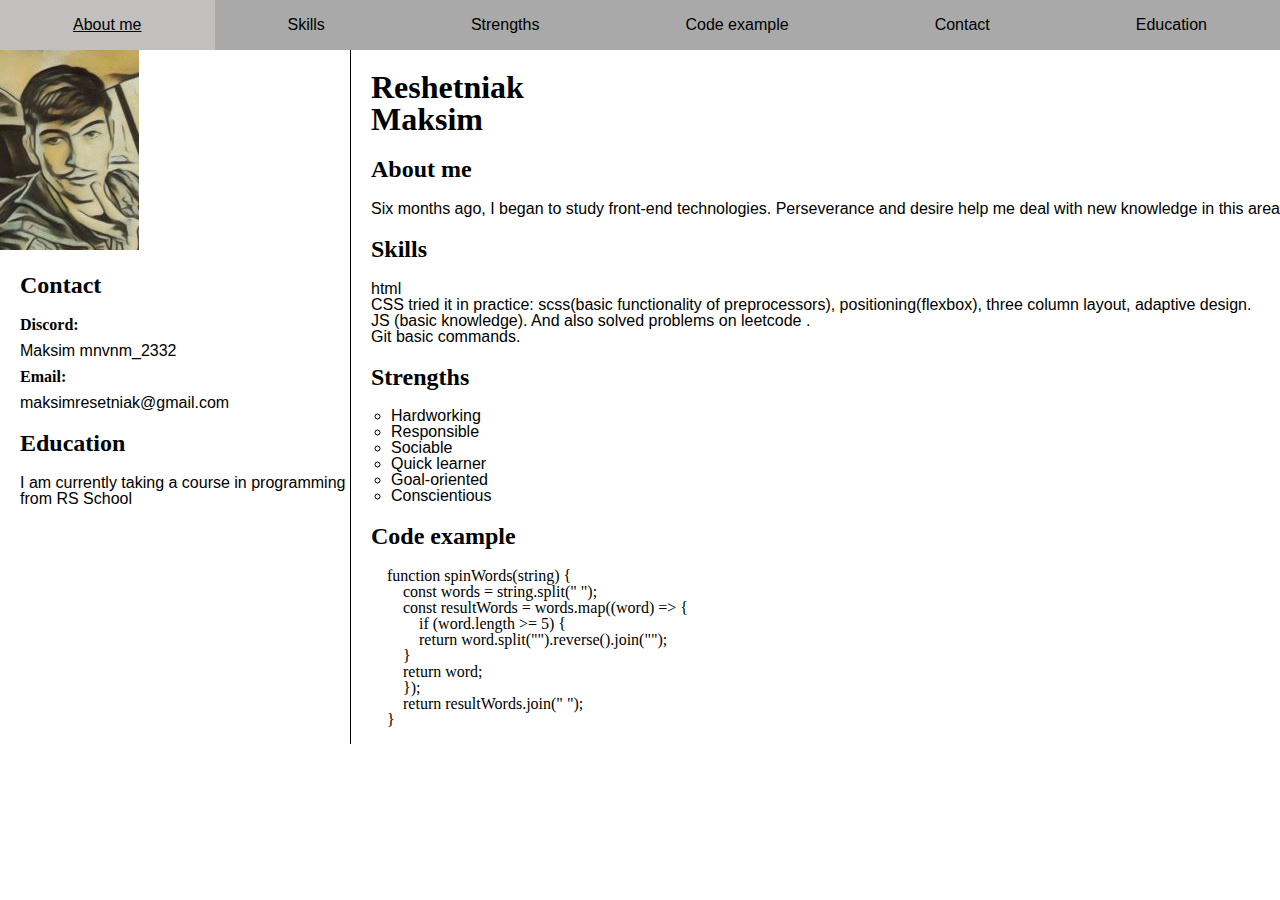
==== index.html @ 9e8125ed "feat: add style for text, main, header." ====
<!DOCTYPE html>
<html lang="en">

<head>
    <meta charset="UTF-8">
    <meta name="viewport" content="width=device-width, initial-scale=1.0">
    <title>CV</title>
    <link rel="icon" href="assets/favicon.ico">
    <link rel="stylesheet" type="text/css" href="css/style.css">
</head>

<body>
    <header class="header container">
        <nav>
            <ul class="nav-list">
                <li class="nav-item"><a href="#aboutMe" class="nav-link">About me</a></li>
                <li class="nav-item"><a href="#skills" class="nav-link">Skills</a></li>
                <li class="nav-item"><a href="#strengths" class="nav-link">Strengths</a></li>
                <li class="nav-item"><a href="#codeExample" class="nav-link">Code example</a></li>
                <li class="nav-item"><a href="#contact" class="nav-link">Contact</a></li>
                <li class="nav-item"><a href="#education" class="nav-link">Education</a></li>
            </ul>
        </nav>
    </header>
    <main class="main-container">
        <div class="left-side">
            <figure class="section">
                <img src="img/photo.jpg" alt="photo whith me">
            </figure>
            <section class="section padding-left-20">
                <div class="contact">
                    <h2>Contact</h2>
                    <div>
                        <h4>Discord:</h4>
                        <span>Maksim mnvnm_2332</span>
                    </div>
                    <div>
                        <h4>Email:</h4>
                        <span>maksimresetniak@gmail.com</span>
                    </div>
                </div>
                <div class="education">
                    <h2>Education</h2>
                    <span>I am currently taking a course in programming from RS School</span>
                </div>
            </section>

        </div>
        <div class="right-side padding-left-20">
            <h1>Reshetniak<br>
                Maksim
            </h1>
            <section>
                <div class="">
                    <h2>About me</h2>
                    <span class="text">Six months ago, I began to study front-end technologies. Perseverance and desire
                        help me deal
                        with new knowledge in this area.</span>
                </div>
                <div class="">
                    <h2>Skills</h2>
                    <ul>
                        <li>html</li>
                        <li>CSS tried it in practice: scss(basic functionality of preprocessors), positioning(flexbox),
                            three column layout, adaptive design.</li>
                        <li>JS (basic knowledge). And also solved problems on leetcode <https:
                                //github.com/MaksimR02/training_algorithm>.</li>
                        <li>Git basic commands.</li>
                    </ul>
                </div>
                <div class="">
                    <h2>Strengths</h2>
                    <ul class="strengths padding-left-20">
                        <li>Hardworking</li>
                        <li>Responsible</li>
                        <li>Sociable</li>
                        <li>Quick learner</li>
                        <li>Goal-oriented</li>
                        <li>Conscientious</li>
                    </ul>
                </div>
                <div class="">
                    <h2>Code example</h2>
                    <pre>
    function spinWords(string) {
        const words = string.split(" ");
        const resultWords = words.map((word) => {
            if (word.length >= 5) {
            return word.split("").reverse().join("");
        }
        return word;
        });
        return resultWords.join(" ");
    }
                    </pre>
                </div>

            </section>

        </div>
    </main>


</body>

</html>
---- css/style.css ----
@import url(reset.css);
@import url(header.css);
@import url(main.css);


.container {
  max-width: 1440px;
  margin: 0 auto;
}

h4 {
  margin: 10px 0;
}
.padding-left-20{
  padding-left: 20px;
}
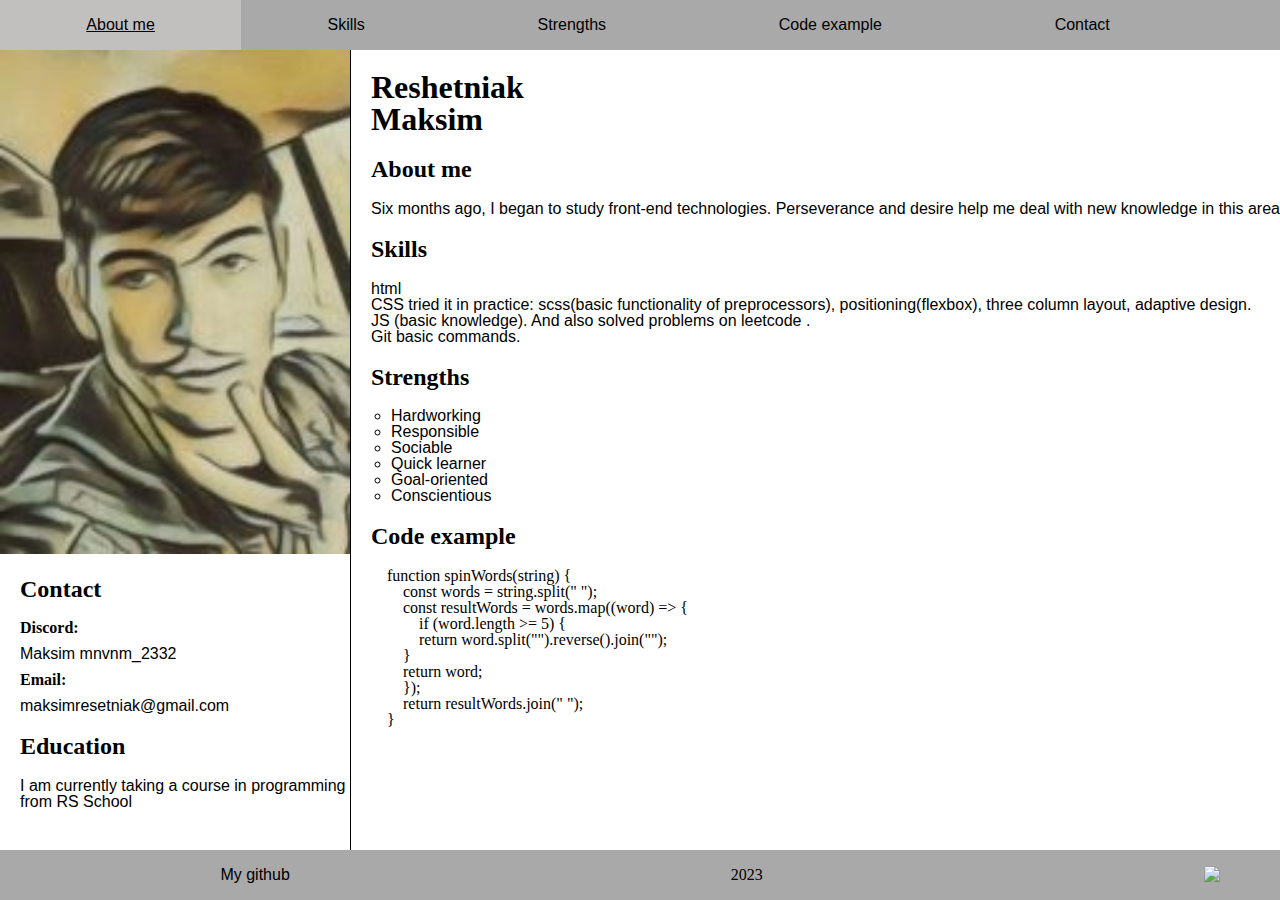
==== commit decda35d: "feat: add footer and style for footer and style for main" ====
--- a/index.html
+++ b/index.html
@@ -25,11 +25,11 @@
     <main class="main-container">
         <div class="left-side">
             <figure class="section">
-                <img src="img/photo.jpg" alt="photo whith me">
+                <img src="img/photo.jpg" alt="photo whith me" class="photo-me">
             </figure>
             <section class="section padding-left-20">
                 <div class="contact">
-                    <h2>Contact</h2>
+                    <h2 id="contact">Contact</h2>
                     <div>
                         <h4>Discord:</h4>
                         <span>Maksim mnvnm_2332</span>
@@ -40,7 +40,7 @@
                     </div>
                 </div>
                 <div class="education">
-                    <h2>Education</h2>
+                    <h2 id="education">Education</h2>
                     <span>I am currently taking a course in programming from RS School</span>
                 </div>
             </section>
@@ -52,13 +52,13 @@
             </h1>
             <section>
                 <div class="">
-                    <h2>About me</h2>
-                    <span class="text">Six months ago, I began to study front-end technologies. Perseverance and desire
+                    <h2 id="aboutMe">About me</h2>
+                    <span class="text" name="aboutMe">Six months ago, I began to study front-end technologies. Perseverance and desire
                         help me deal
                         with new knowledge in this area.</span>
                 </div>
                 <div class="">
-                    <h2>Skills</h2>
+                    <h2 id="skills">Skills</h2>
                     <ul>
                         <li>html</li>
                         <li>CSS tried it in practice: scss(basic functionality of preprocessors), positioning(flexbox),
@@ -69,7 +69,7 @@
                     </ul>
                 </div>
                 <div class="">
-                    <h2>Strengths</h2>
+                    <h2 id="strengths">Strengths</h2>
                     <ul class="strengths padding-left-20">
                         <li>Hardworking</li>
                         <li>Responsible</li>
@@ -79,8 +79,8 @@
                         <li>Conscientious</li>
                     </ul>
                 </div>
-                <div class="">
-                    <h2>Code example</h2>
+                <div class="" >
+                    <h2 id="codeExample">Code example</h2>
                     <pre>
     function spinWords(string) {
         const words = string.split(" ");
@@ -99,6 +99,13 @@
 
         </div>
     </main>
+    <footer class="container footer">
+        <div>
+            <span><a href="https://github.com/MaksimR02/rsschool-cv" class="link">My github</a></span>
+        </div>
+        <div>2023</div>
+        <a href="https://rs.school/js/"><img src="https://rs.school/images/rs_school_js.svg" class="img-rs-school"></a>
+    </footer>
 
 
 </body>
--- a/css/style.css
+++ b/css/style.css
@@ -1,16 +1,28 @@
 @import url(reset.css);
 @import url(header.css);
 @import url(main.css);
+@import url(footer.css);
 
+body {
+  min-height: 100vh;
+  display: flex;
+  flex-direction: column;
+}
 
 .container {
-  max-width: 1440px;
+  width: 1440px;
   margin: 0 auto;
 }
 
 h4 {
   margin: 10px 0;
 }
-.padding-left-20{
+
+.padding-left-20 {
   padding-left: 20px;
+}
+
+.link {
+  color: black;
+  text-decoration: none;
 }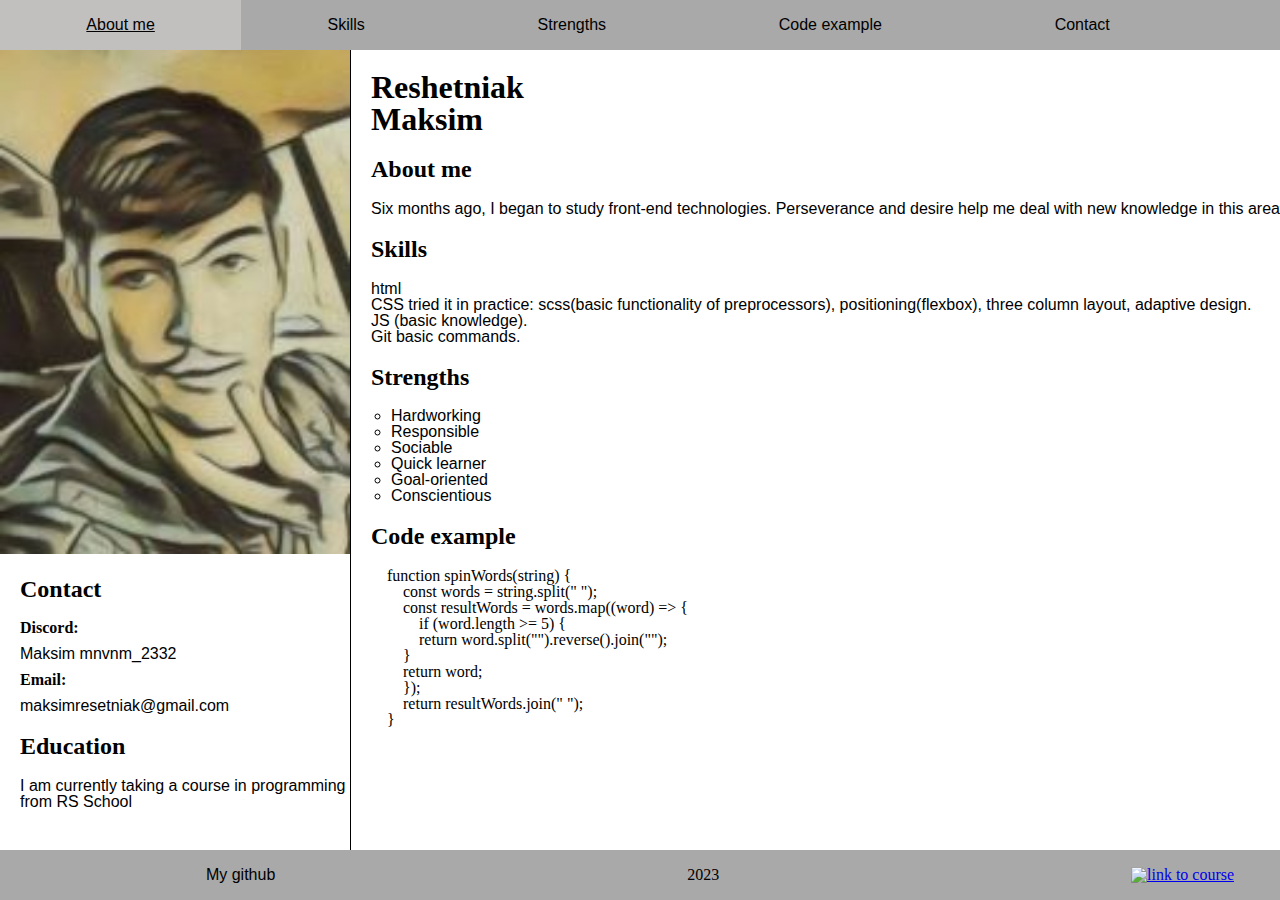
==== commit 60361054: "feat: add property for tag" ====
--- a/index.html
+++ b/index.html
@@ -53,7 +53,7 @@
             <section>
                 <div class="">
                     <h2 id="aboutMe">About me</h2>
-                    <span class="text" name="aboutMe">Six months ago, I began to study front-end technologies. Perseverance and desire
+                    <span class="text">Six months ago, I began to study front-end technologies. Perseverance and desire
                         help me deal
                         with new knowledge in this area.</span>
                 </div>
@@ -63,8 +63,7 @@
                         <li>html</li>
                         <li>CSS tried it in practice: scss(basic functionality of preprocessors), positioning(flexbox),
                             three column layout, adaptive design.</li>
-                        <li>JS (basic knowledge). And also solved problems on leetcode <https:
-                                //github.com/MaksimR02/training_algorithm>.</li>
+                        <li>JS (basic knowledge).</li>
                         <li>Git basic commands.</li>
                     </ul>
                 </div>
@@ -104,7 +103,7 @@
             <span><a href="https://github.com/MaksimR02/rsschool-cv" class="link">My github</a></span>
         </div>
         <div>2023</div>
-        <a href="https://rs.school/js/"><img src="https://rs.school/images/rs_school_js.svg" class="img-rs-school"></a>
+        <a href="https://rs.school/js/"><img src="https://rs.school/images/rs_school_js.svg" class="img-rs-school" alt="link to course"></a>
     </footer>
 
 
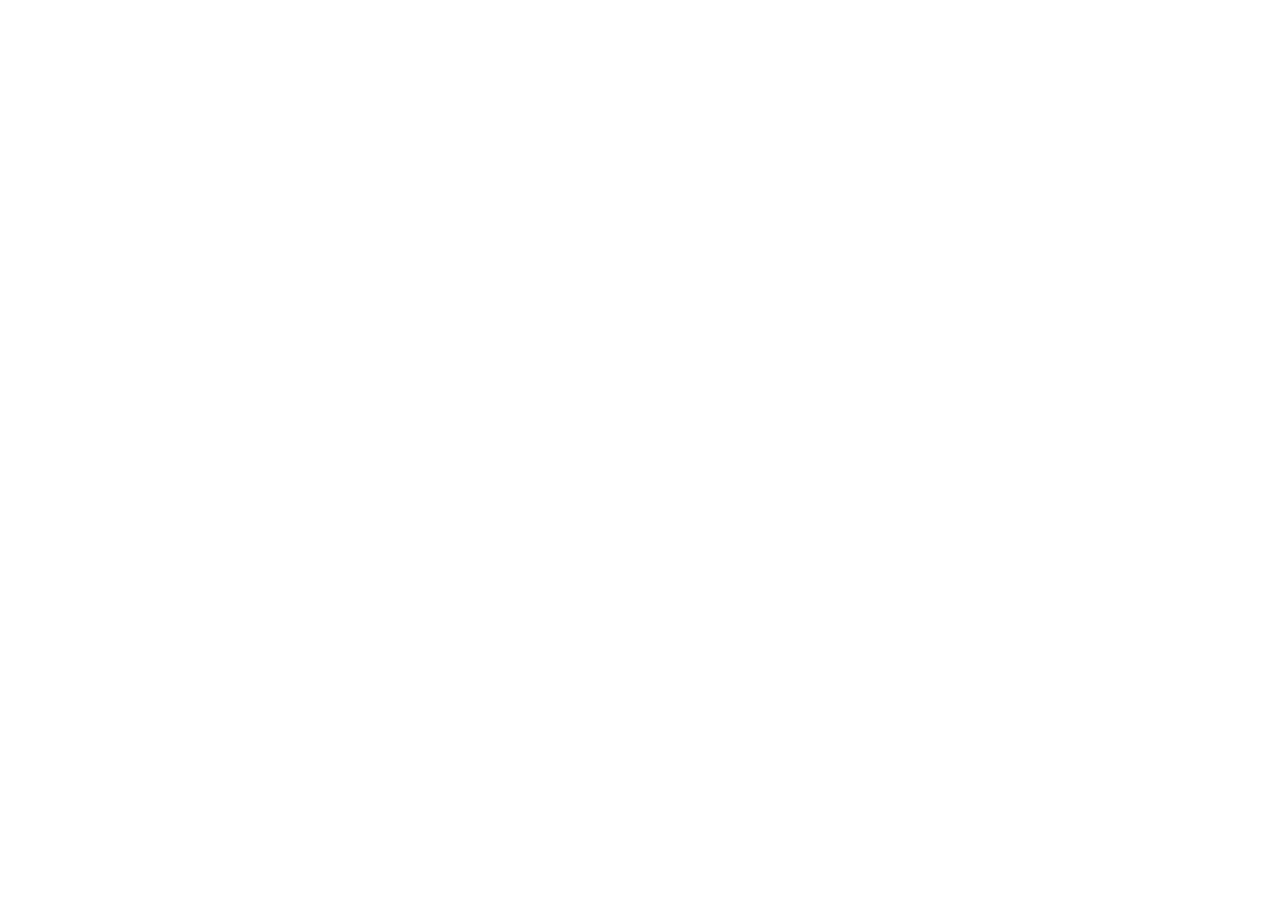
==== commit f062acda: "init: start eco-sounds-task, created html, css file" ====
--- a/index.html
+++ b/index.html
@@ -1,112 +1,13 @@
 <!DOCTYPE html>
 <html lang="en">
-
 <head>
     <meta charset="UTF-8">
     <meta name="viewport" content="width=device-width, initial-scale=1.0">
-    <title>CV</title>
-    <link rel="icon" href="assets/favicon.ico">
-    <link rel="stylesheet" type="text/css" href="css/style.css">
+    <title>js30#1.1-eco-sounds</title>
 </head>
+<body>
+    <header class="container-header">
 
-<body>
-    <header class="header container">
-        <nav>
-            <ul class="nav-list">
-                <li class="nav-item"><a href="#aboutMe" class="nav-link">About me</a></li>
-                <li class="nav-item"><a href="#skills" class="nav-link">Skills</a></li>
-                <li class="nav-item"><a href="#strengths" class="nav-link">Strengths</a></li>
-                <li class="nav-item"><a href="#codeExample" class="nav-link">Code example</a></li>
-                <li class="nav-item"><a href="#contact" class="nav-link">Contact</a></li>
-                <li class="nav-item"><a href="#education" class="nav-link">Education</a></li>
-            </ul>
-        </nav>
     </header>
-    <main class="main-container">
-        <div class="left-side">
-            <figure class="section">
-                <img src="img/photo.jpg" alt="photo whith me" class="photo-me">
-            </figure>
-            <section class="section padding-left-20">
-                <div class="contact">
-                    <h2 id="contact">Contact</h2>
-                    <div>
-                        <h4>Discord:</h4>
-                        <span>Maksim mnvnm_2332</span>
-                    </div>
-                    <div>
-                        <h4>Email:</h4>
-                        <span>maksimresetniak@gmail.com</span>
-                    </div>
-                </div>
-                <div class="education">
-                    <h2 id="education">Education</h2>
-                    <span>I am currently taking a course in programming from RS School</span>
-                </div>
-            </section>
-
-        </div>
-        <div class="right-side padding-left-20">
-            <h1>Reshetniak<br>
-                Maksim
-            </h1>
-            <section>
-                <div class="">
-                    <h2 id="aboutMe">About me</h2>
-                    <span class="text">Six months ago, I began to study front-end technologies. Perseverance and desire
-                        help me deal
-                        with new knowledge in this area.</span>
-                </div>
-                <div class="">
-                    <h2 id="skills">Skills</h2>
-                    <ul>
-                        <li>html</li>
-                        <li>CSS tried it in practice: scss(basic functionality of preprocessors), positioning(flexbox),
-                            three column layout, adaptive design.</li>
-                        <li>JS (basic knowledge).</li>
-                        <li>Git basic commands.</li>
-                    </ul>
-                </div>
-                <div class="">
-                    <h2 id="strengths">Strengths</h2>
-                    <ul class="strengths padding-left-20">
-                        <li>Hardworking</li>
-                        <li>Responsible</li>
-                        <li>Sociable</li>
-                        <li>Quick learner</li>
-                        <li>Goal-oriented</li>
-                        <li>Conscientious</li>
-                    </ul>
-                </div>
-                <div class="" >
-                    <h2 id="codeExample">Code example</h2>
-                    <pre>
-    function spinWords(string) {
-        const words = string.split(" ");
-        const resultWords = words.map((word) => {
-            if (word.length >= 5) {
-            return word.split("").reverse().join("");
-        }
-        return word;
-        });
-        return resultWords.join(" ");
-    }
-                    </pre>
-                </div>
-
-            </section>
-
-        </div>
-    </main>
-    <footer class="container footer">
-        <div>
-            <span><a href="https://github.com/MaksimR02/rsschool-cv" class="link">My github</a></span>
-        </div>
-        <div>2023</div>
-        <a href="https://rs.school/js/"><img src="https://rs.school/images/rs_school_js.svg" class="img-rs-school" alt="link to course"></a>
-    </footer>
-
-
 </body>
-
 </html>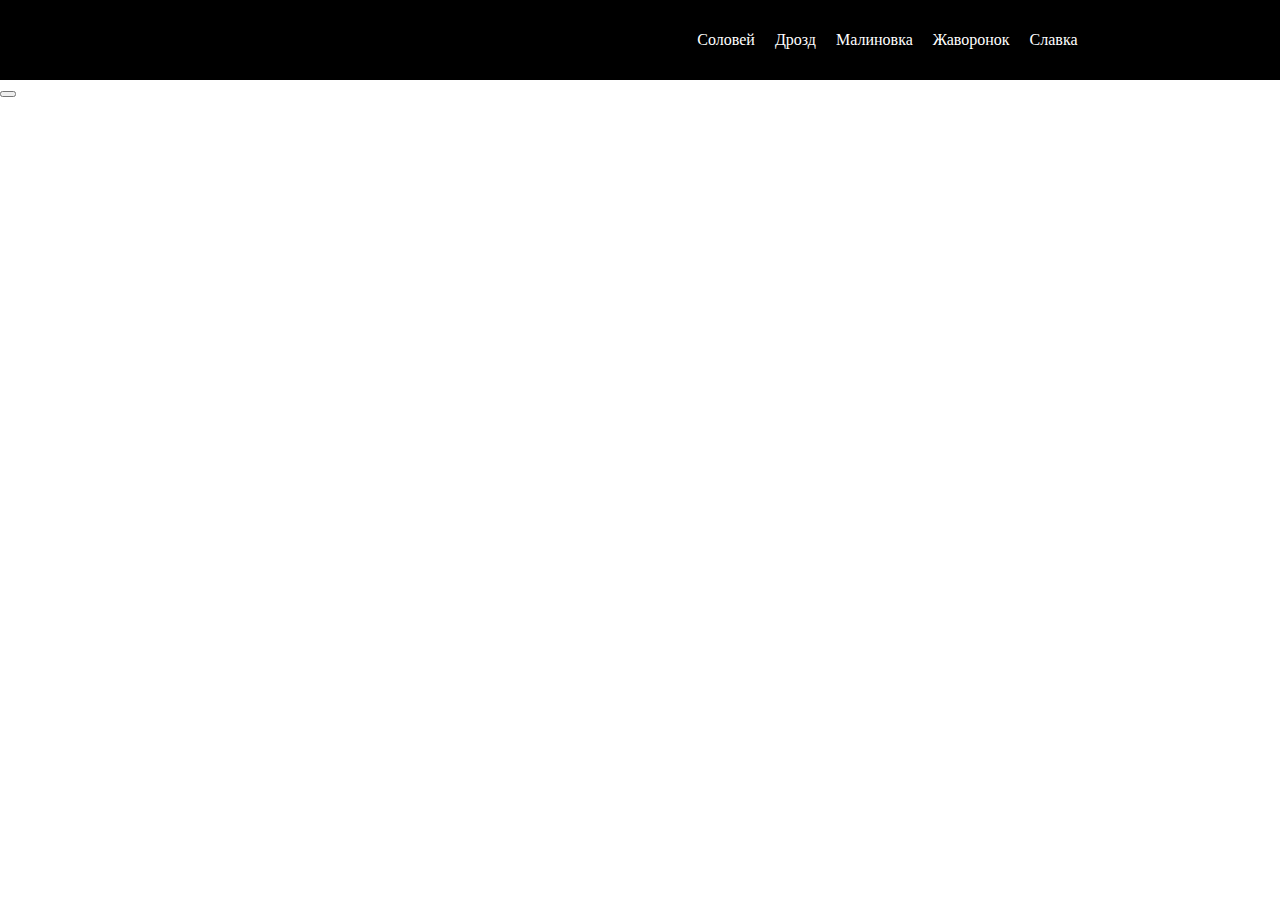
==== commit 623942a6: "feat: add normalize file, section header with style" ====
--- a/index.html
+++ b/index.html
@@ -1,13 +1,37 @@
 <!DOCTYPE html>
 <html lang="en">
+
 <head>
     <meta charset="UTF-8">
     <meta name="viewport" content="width=device-width, initial-scale=1.0">
+    <link rel="stylesheet" href="css/normalize.css_8.0.1.css">
+    </linkrel>
+    <link rel="stylesheet" href="css/style.css">
+    </linkrel>
     <title>js30#1.1-eco-sounds</title>
 </head>
+
 <body>
     <header class="container-header">
+        <div class="countainer-icon">
+            <div class="logo" data-item="forest"></div>
+        </div>
+
+        <nav class="countainer-birds">
+            <ul class="nav-list">
+                <li class="nav-item">Соловей</li>
+                <li class="nav-item">Дрозд</li>
+                <li class="nav-item">Малиновка</li>
+                <li class="nav-item">Жаворонок</li>
+                <li class="nav-item">Славка</li>
+            </ul>
+        </nav>
 
     </header>
+
+    <main class="container-main">
+        <button></button>
+    </main>
 </body>
+
 </html>--- a/css/style.css
+++ b/css/style.css
@@ -0,0 +1,7 @@
+@import url(header.css);
+@import url(variables.css);
+
+
+*{
+    box-sizing: border-box;
+}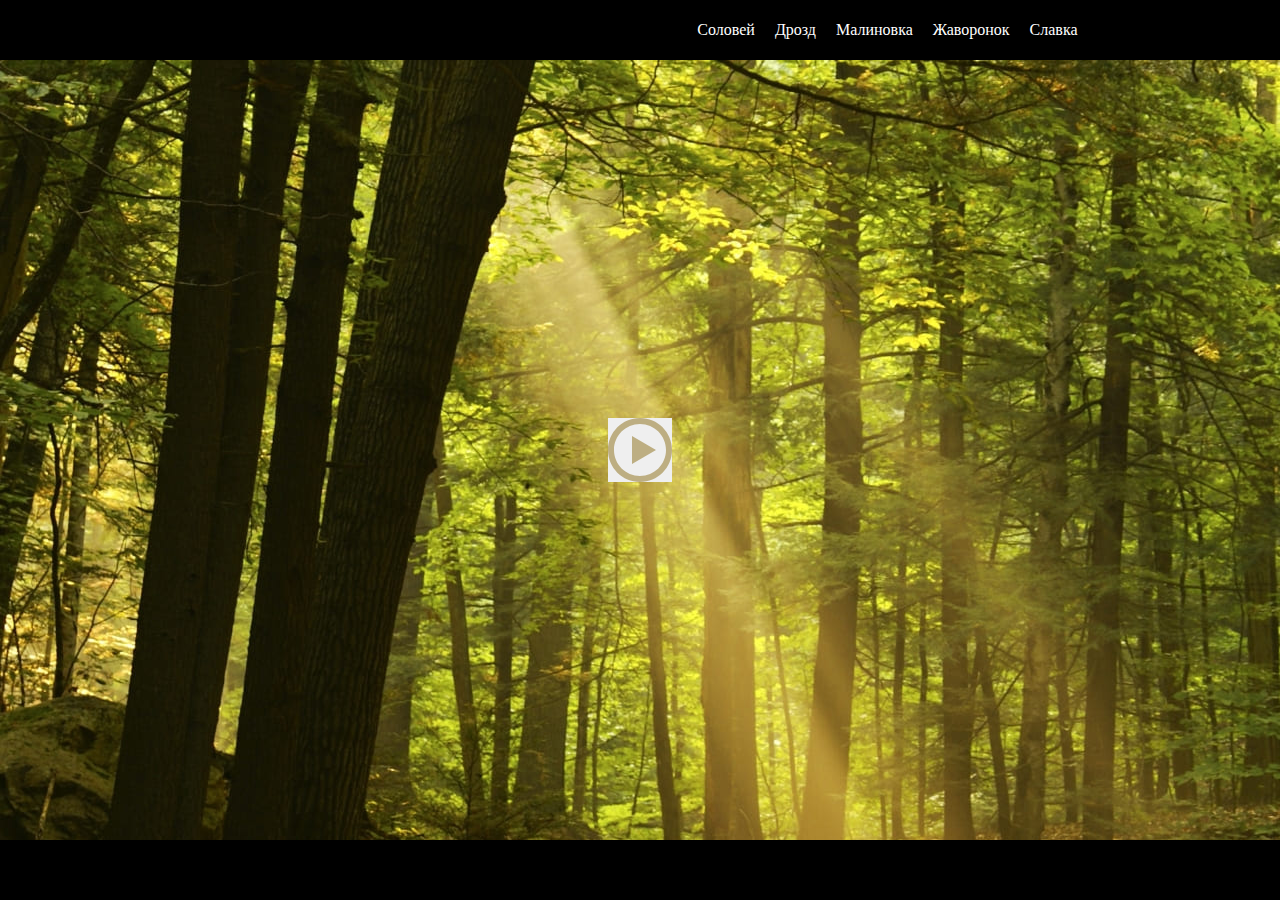
==== commit 0b803cc4: "feat: add main section with functional audio(pause and play), file main.js for main section, section" ====
--- a/index.html
+++ b/index.html
@@ -30,8 +30,14 @@
     </header>
 
     <main class="container-main">
-        <button></button>
+        <audio src="https://7oom.ru/audio/naturesounds/07%20Birds%20(7oom.ru).mp3"></audio>
+        <button class="play"></button>
+        
     </main>
+    <footer>
+        <div class="container-footer"></div>
+    </footer>
+    <script src="main.js"></script>
 </body>
 
 </html>--- a/css/style.css
+++ b/css/style.css
@@ -1,7 +1,13 @@
 @import url(header.css);
 @import url(variables.css);
-
+@import url(main.css);
+@import url(footer.css);
 
 *{
     box-sizing: border-box;
+}
+
+button{
+    border: 0;
+    padding: 0;
 }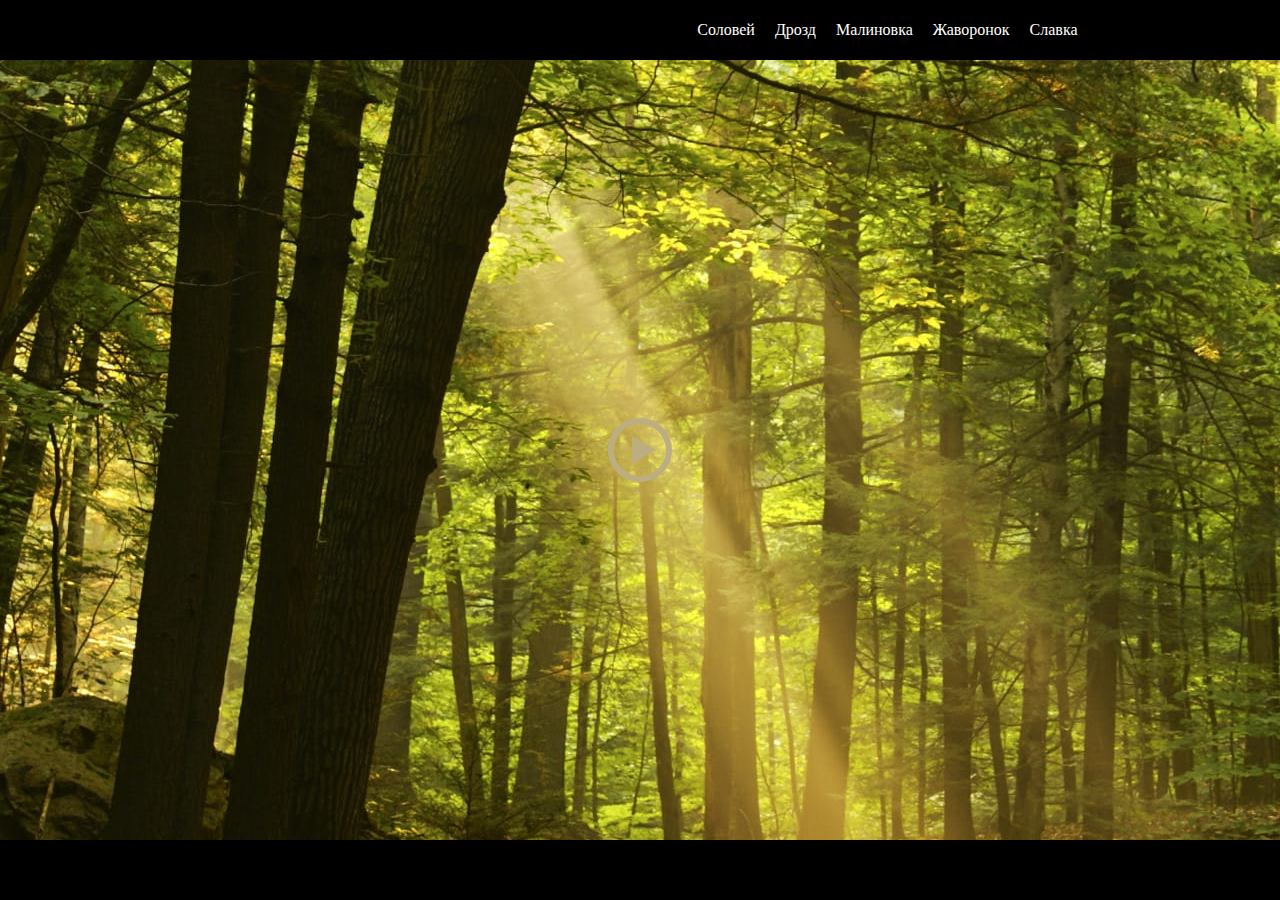
==== commit e8b6897d: "feat: add audio song birds, img, add funtional when you select a bird, the background and the music " ====
--- a/index.html
+++ b/index.html
@@ -19,18 +19,18 @@
 
         <nav class="countainer-birds">
             <ul class="nav-list">
-                <li class="nav-item">Соловей</li>
-                <li class="nav-item">Дрозд</li>
-                <li class="nav-item">Малиновка</li>
-                <li class="nav-item">Жаворонок</li>
-                <li class="nav-item">Славка</li>
+                <li class="nav-item" data-item="solovei">Соловей</li>
+                <li class="nav-item" data-item="drozd">Дрозд</li>
+                <li class="nav-item" data-item="zarynka">Малиновка</li>
+                <li class="nav-item" data-item="javaronok">Жаворонок</li>
+                <li class="nav-item" data-item="slavka">Славка</li>
             </ul>
         </nav>
 
     </header>
 
     <main class="container-main">
-        <audio src="https://7oom.ru/audio/naturesounds/07%20Birds%20(7oom.ru).mp3"></audio>
+        <audio src="audio/forest.mp3"></audio>
         <button class="play"></button>
         
     </main>
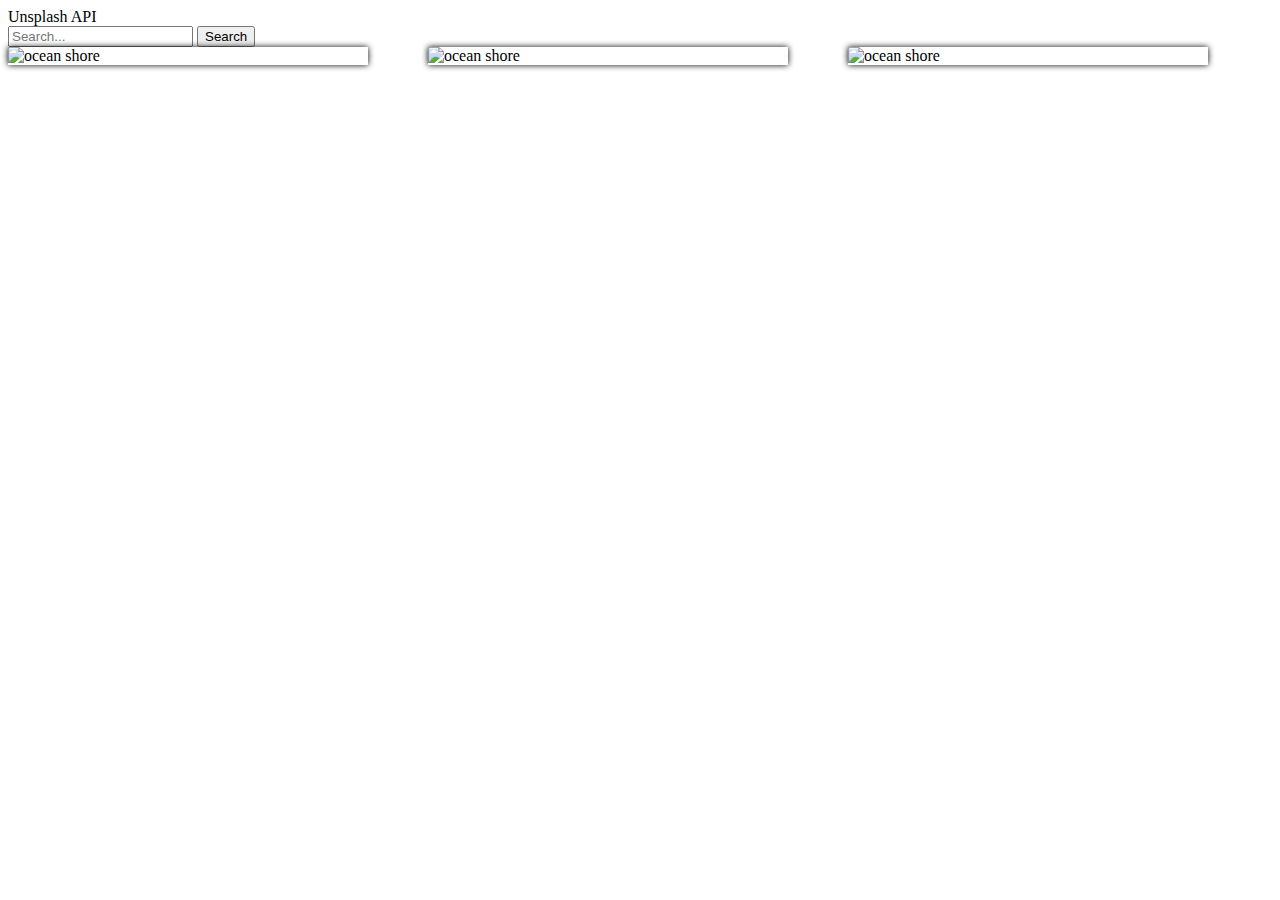
==== commit 231e8c89: "feat: added header and main section" ====
--- a/index.html
+++ b/index.html
@@ -4,40 +4,38 @@
 <head>
     <meta charset="UTF-8">
     <meta name="viewport" content="width=device-width, initial-scale=1.0">
-    <link rel="stylesheet" href="css/normalize.css_8.0.1.css">
-    </linkrel>
-    <link rel="stylesheet" href="css/style.css">
-    </linkrel>
-    <title>js30#1.1-eco-sounds</title>
+    <link rel="stylesheet" href="css/main.css">
+    <title>Random-jokes</title>
 </head>
 
 <body>
     <header class="container-header">
-        <div class="countainer-icon">
-            <div class="logo" data-item="forest"></div>
+        <div class="logo">
+            <span> Unsplash API</span>
         </div>
+        <form action="" class="container-input">
+            <input id="input-search" type="text" placeholder="Search...">
+            <button id="button-search">Search</button>
+        </form>
+    </header>
+    <main>
+        <div class="search-imgs">
+            <div class="search-img">
+                <img src="https://images.unsplash.com/photo-1698414786771-0fa24cabcd0b?auto=format&fit=crop&q=80&w=1935&ixlib=rb-4.0.3&ixid=M3wxMjA3fDB8MHxwaG90by1wYWdlfHx8fGVufDB8fHx8fA%3D%3D"
+                    alt="ocean shore">
+            </div>
+            <div class="search-img">
+                <img src="https://images.unsplash.com/photo-1698414786771-0fa24cabcd0b?auto=format&fit=crop&q=80&w=1935&ixlib=rb-4.0.3&ixid=M3wxMjA3fDB8MHxwaG90by1wYWdlfHx8fGVufDB8fHx8fA%3D%3D"
+                    alt="ocean shore">
+            </div>
+            <div class="search-img">
+                <img src="https://images.unsplash.com/photo-1698414786771-0fa24cabcd0b?auto=format&fit=crop&q=80&w=1935&ixlib=rb-4.0.3&ixid=M3wxMjA3fDB8MHxwaG90by1wYWdlfHx8fGVufDB8fHx8fA%3D%3D"
+                    alt="ocean shore">
+            </div>
 
-        <nav class="countainer-birds">
-            <ul class="nav-list">
-                <li class="nav-item" data-item="solovei">Соловей</li>
-                <li class="nav-item" data-item="drozd">Дрозд</li>
-                <li class="nav-item" data-item="zarynka">Малиновка</li>
-                <li class="nav-item" data-item="javaronok">Жаворонок</li>
-                <li class="nav-item" data-item="slavka">Славка</li>
-            </ul>
-        </nav>
-
-    </header>
-
-    <main class="container-main">
-        <audio src="audio/forest.mp3"></audio>
-        <button class="play"></button>
-        
+        </div>
     </main>
-    <footer>
-        <div class="container-footer"></div>
-    </footer>
-    <script src="main.js"></script>
+    <script src="index.js"></script>
 </body>
 
 </html>--- a/css/main.css
+++ b/css/main.css
@@ -0,0 +1,23 @@
+.search-imgs{
+    display: flex;
+    justify-content: space-between;
+    flex-wrap: wrap;
+    max-width: 1200px;
+}
+
+.search-img{
+    margin-bottom: 30px;
+    width: 30%;
+    height: 100%;
+    box-shadow: 0 0 6px rgb(0, 0, 0.2);
+    overflow: hidden;
+}
+.search-img img{
+    width: 100%;
+    height: 100%;
+    object-fit: cover;
+    transition: opacity 0.2s ease-in-out;
+}
+.search-img:hover img{
+    opacity: 0.8;
+}